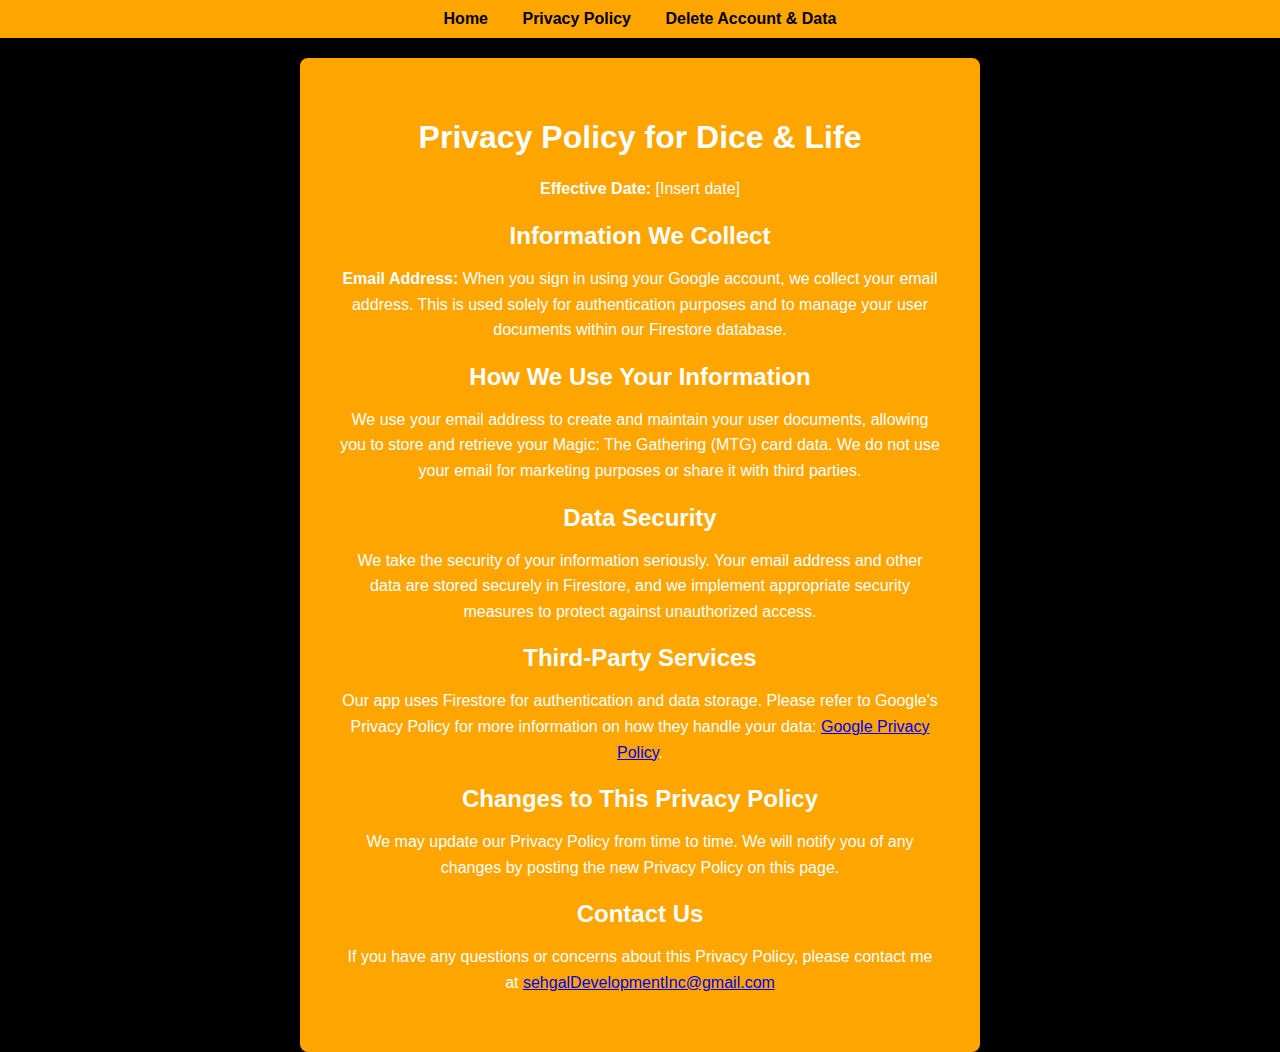
==== privacy.html @ 570612c9 "website" ====
<!DOCTYPE html>
<html lang="en">
<head>
    <meta charset="UTF-8">
    <meta name="viewport" content="width=device-width, initial-scale=1.0">
    <title>Privacy Policy - Dice & Life</title>
    <link rel="stylesheet" href="styles.css"> <!-- Ensure this links to your CSS -->
</head>
<body>
    <nav>
        <ul>
            <li><a href="index.html">Home</a></li>
            <li><a href="privacy.html">Privacy Policy</a></li>
            <li><a href="delete.html">Delete Account & Data</a></li>
        </ul>
    </nav>
    <div class="container">
        <h1>Privacy Policy for Dice & Life</h1>
        <p><strong>Effective Date:</strong> [Insert date]</p>

        <h2>Information We Collect</h2>
        <p>
            <strong>Email Address:</strong> When you sign in using your Google account, we collect your email address. 
            This is used solely for authentication purposes and to manage your user documents within our Firestore database.
        </p>

        <h2>How We Use Your Information</h2>
        <p>
            We use your email address to create and maintain your user documents, allowing you to store and retrieve 
            your Magic: The Gathering (MTG) card data. We do not use your email for marketing purposes or share it 
            with third parties.
        </p>

        <h2>Data Security</h2>
        <p>
            We take the security of your information seriously. Your email address and other data are stored securely 
            in Firestore, and we implement appropriate security measures to protect against unauthorized access.
        </p>

        <h2>Third-Party Services</h2>
        <p>
            Our app uses Firestore for authentication and data storage. Please refer to Google's Privacy Policy for 
            more information on how they handle your data: 
            <a href="https://policies.google.com/privacy" target="_blank">Google Privacy Policy</a>.
        </p>

        <h2>Changes to This Privacy Policy</h2>
        <p>
            We may update our Privacy Policy from time to time. We will notify you of any changes by posting the new 
            Privacy Policy on this page.
        </p>

        <h2>Contact Us</h2>
        <p>
            If you have any questions or concerns about this Privacy Policy, please contact me at 
            <a href="mailto:sehgalDevelopmentInc@gmail.com">sehgalDevelopmentInc@gmail.com</a>
        </p>
    </div>
</body>
</html>
---- styles.css ----
body {
    font-family: Arial, sans-serif;
    margin: 0;
    padding: 0;
    background-color: black;
    color: white;
    display: flex;
    flex-direction: column;
    align-items: center;
}

nav {
    width: 100%;
    background-color: orange;
}

nav ul {
    list-style-type: none;
    padding: 10px;
    text-align: center;
    margin: 0;
}

nav li {
    display: inline;
    margin: 0 15px;
}

nav a {
    text-decoration: none;
    color: black;
    font-weight: bold;
}

.container {
    background-color: orange;
    padding: 40px;
    border-radius: 8px;
    box-shadow: 0 4px 8px rgba(0, 0, 0, 0.2);
    max-width: 600px;
    width: 90%;
    text-align: center;
    margin-top: 20px;
}

h1 {
    margin-bottom: 20px;
}

h2 {
    margin-top: 20px;
    margin-bottom: 10px;
}

p {
    line-height: 1.6;
}

.coffee-button {
    display: inline-block;
    background-color: black; /* Black background for the button */
    color: white; /* White text color */
    padding: 10px 20px; /* Padding around the text */
    text-decoration: none; /* Remove underline from link */
    border-radius: 5px; /* Rounded corners */
    margin-top: 20px; /* Space above the button */
}

.coffee-button:hover {
    background-color: darkgray; /* Change color on hover */
}
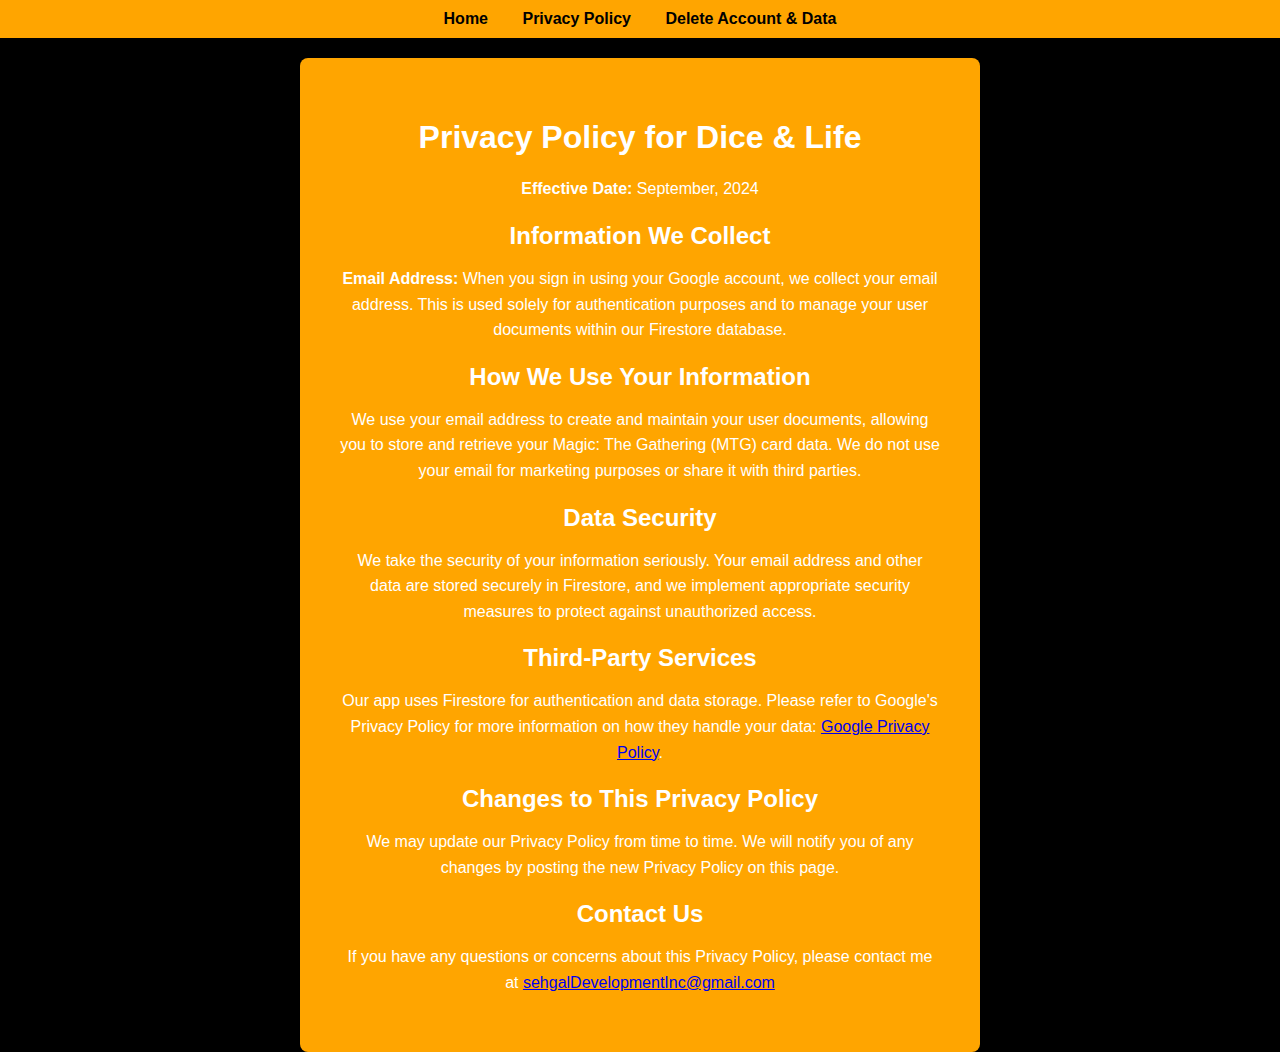
==== commit db114ec2: "effect date" ====
--- a/privacy.html
+++ b/privacy.html
@@ -16,7 +16,7 @@
     </nav>
     <div class="container">
         <h1>Privacy Policy for Dice & Life</h1>
-        <p><strong>Effective Date:</strong> [Insert date]</p>
+        <p><strong>Effective Date:</strong> September, 2024</p>
 
         <h2>Information We Collect</h2>
         <p>
